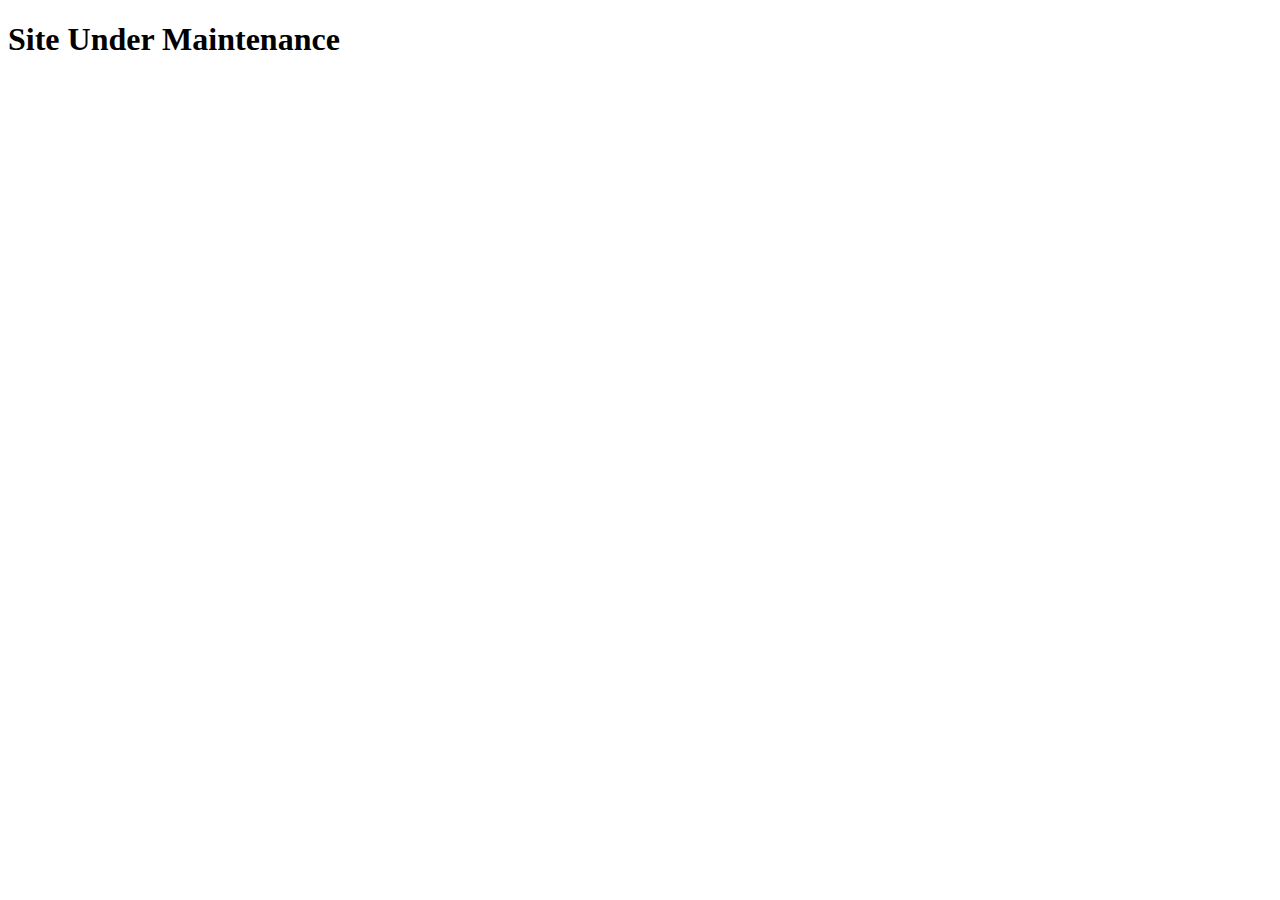
==== index.html @ 028ca95f "added index" ====
<!DOCTYPE html>
<html lang="en">

<head>
    <meta charset="utf-8">
    <meta name="viewport" content="width=device-width, initial-scale=1">
    <meta name="description" content="About DEI">
    <meta name="keywords" content="diversity, equity, inclusion, dei, work">

    <title>Home</title>
    <!-- <link rel="icon" type="image/x-icon" href="./images/favicon.png">

    <link rel="stylesheet" type="text/css" href="./css/theme.css">
    <link rel="stylesheet" type="text/css" href="./css/index.css"> -->

    <script src="./script/nav.js"></script>

</head>

<body>
    <h1>Site Under Maintenance</h1>
</body>
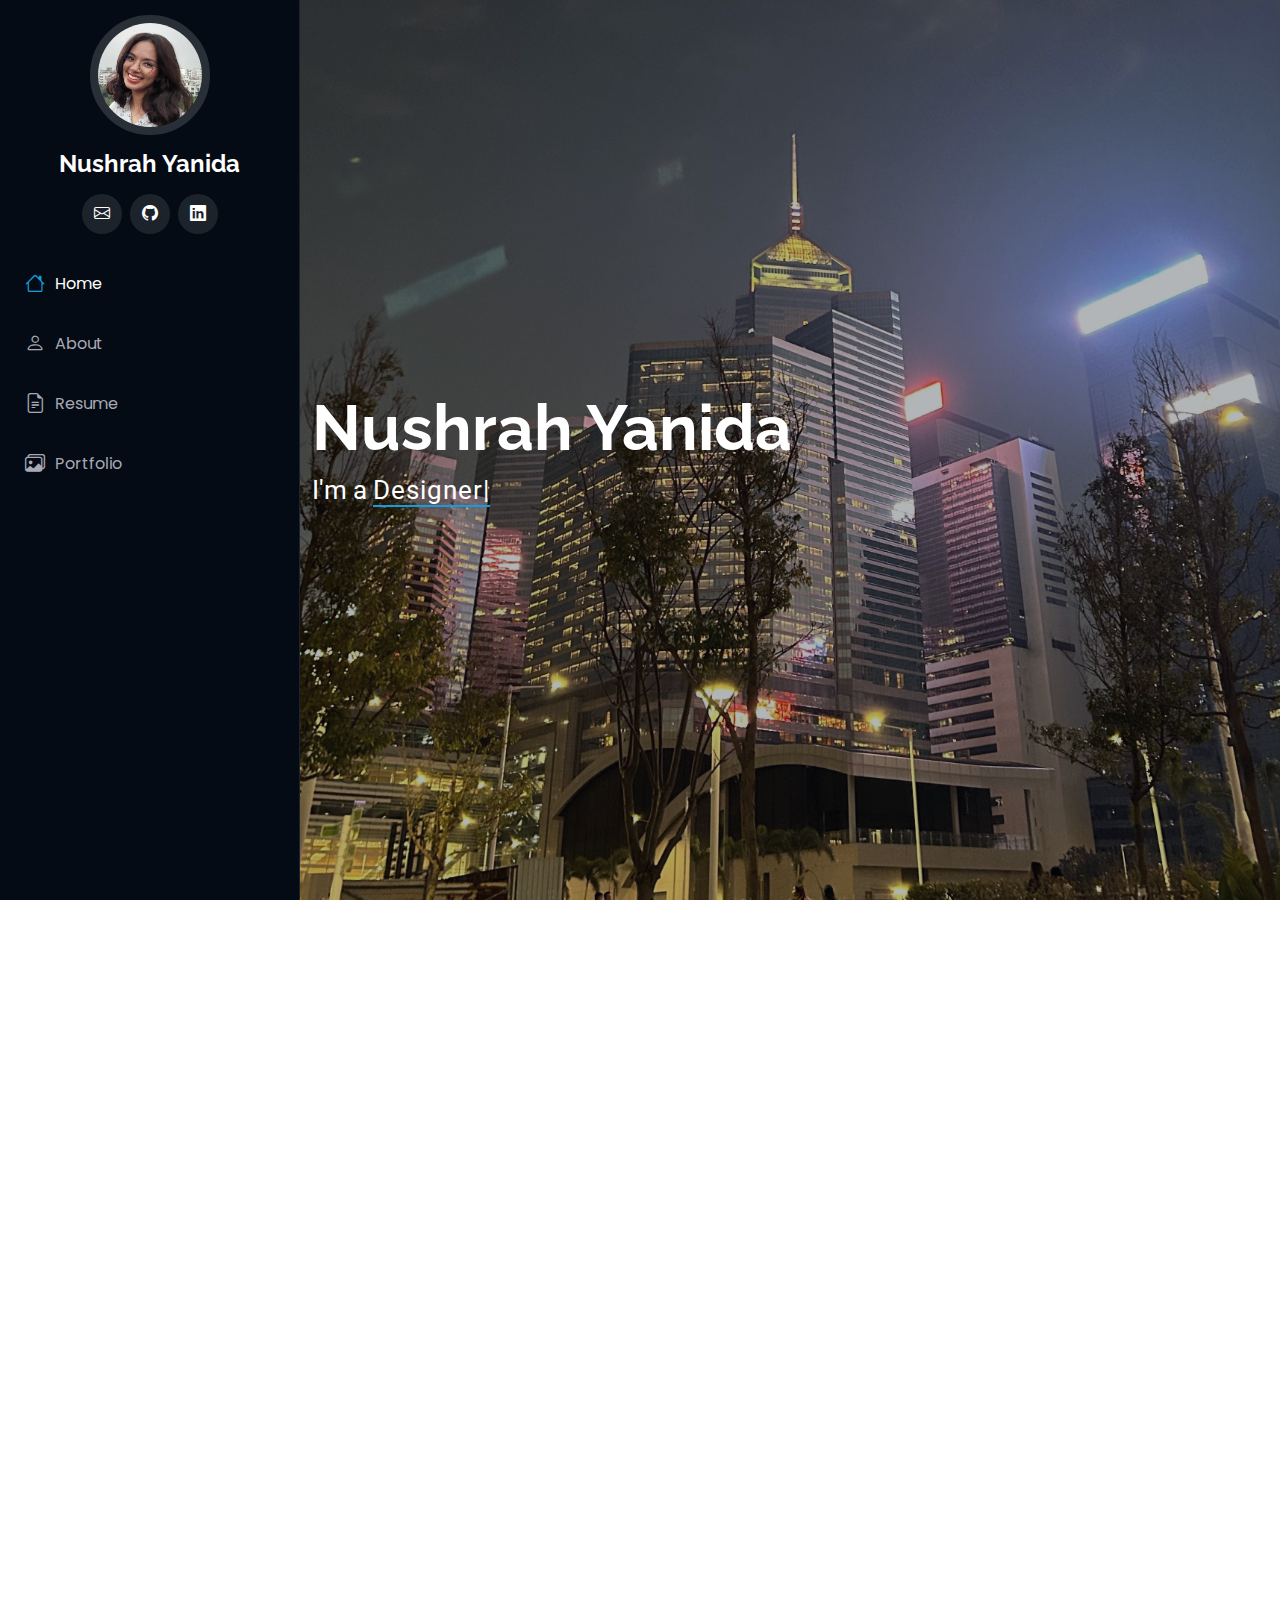
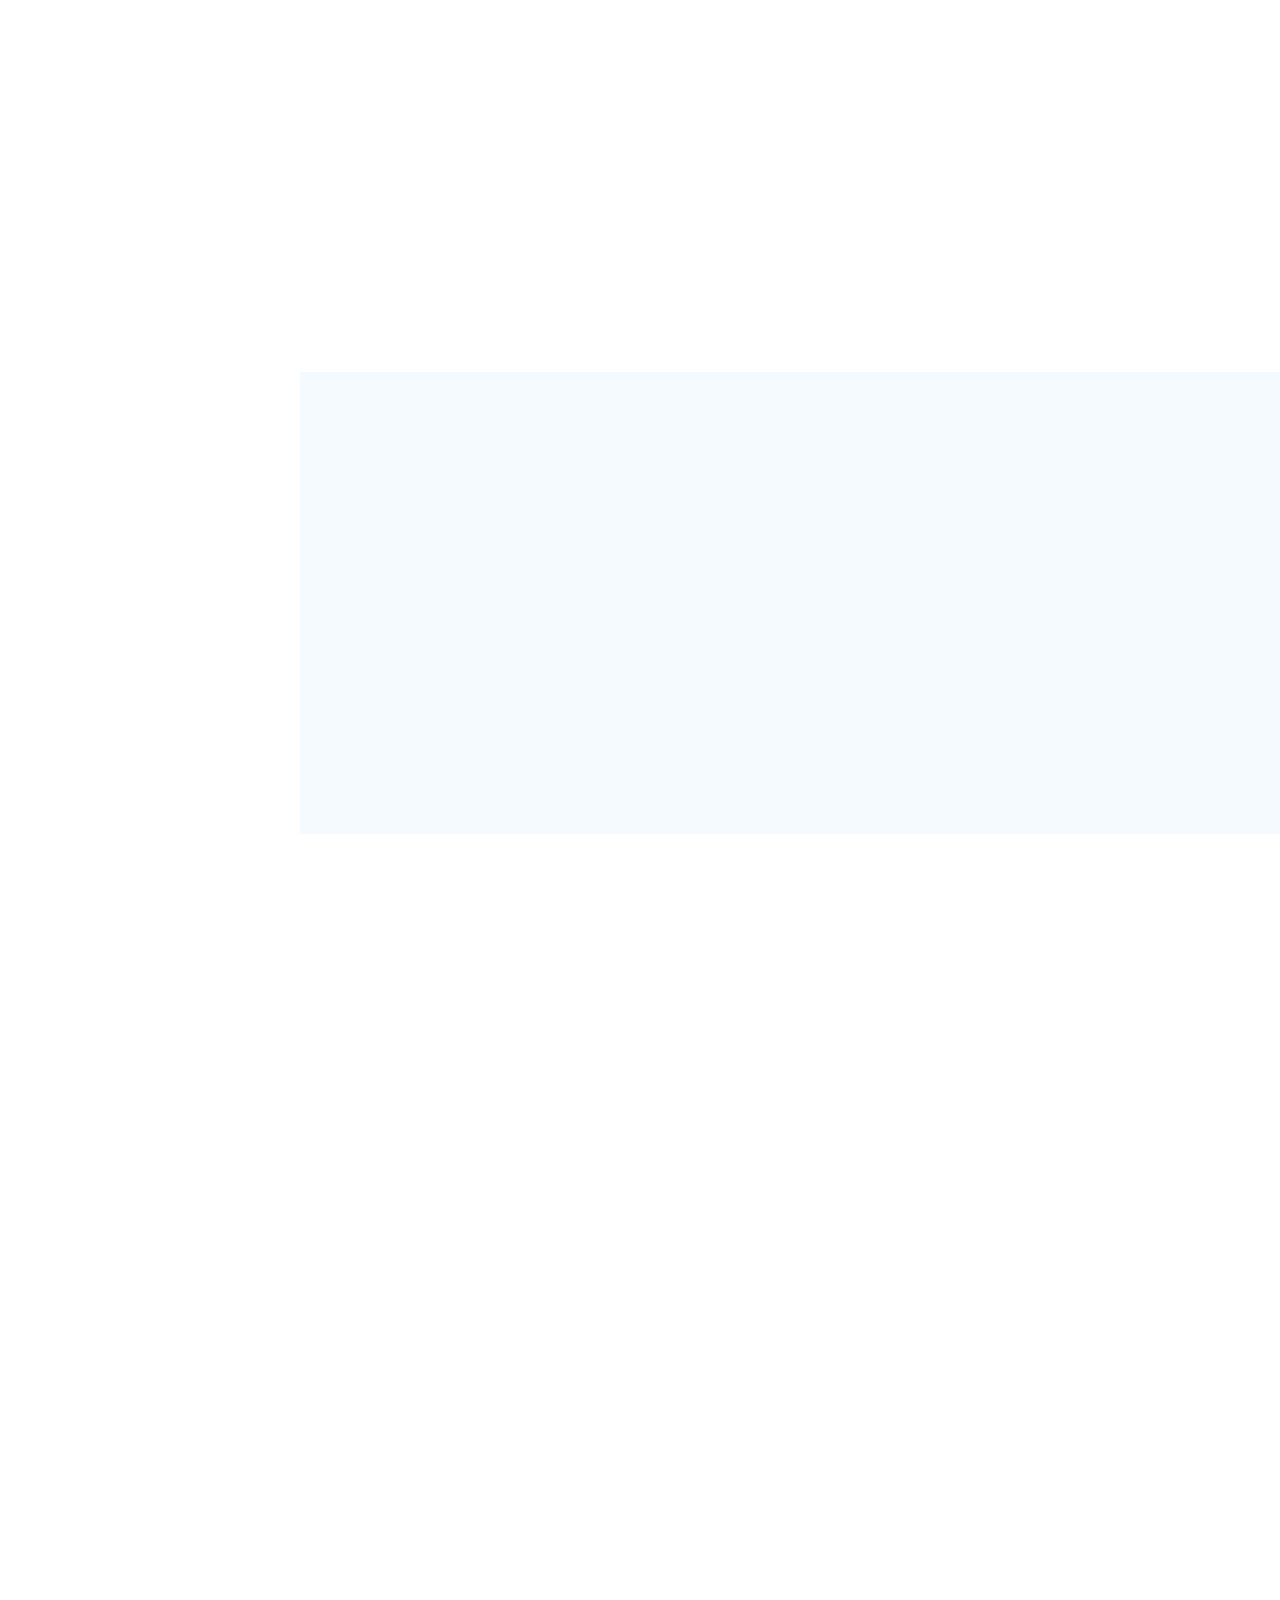
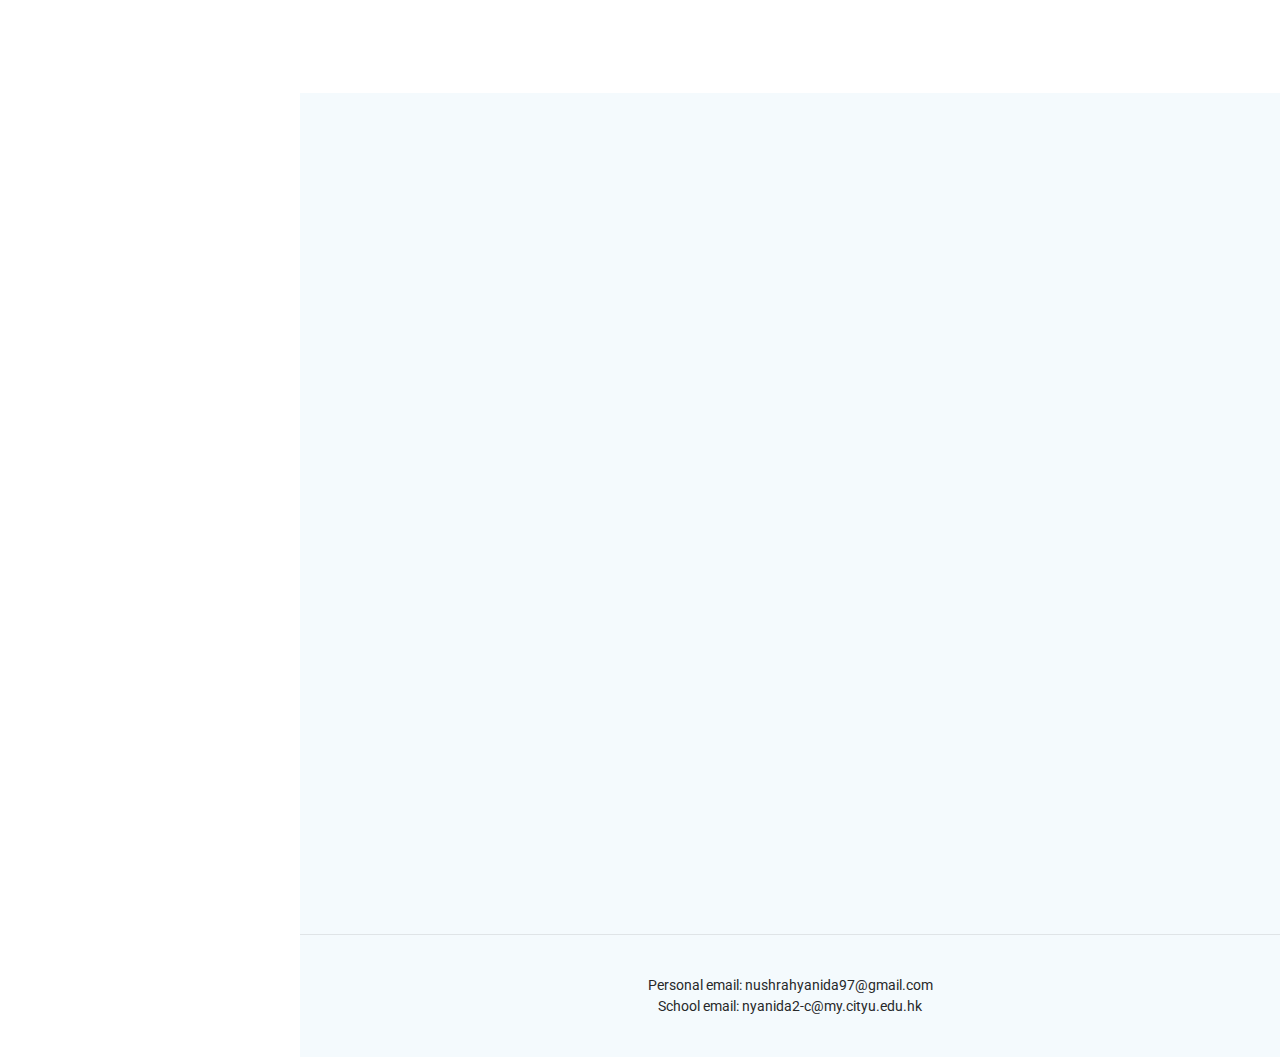
==== commit 8b5a9f11: "Added everything" ====
--- a/index.html
+++ b/index.html
@@ -3,20 +3,648 @@
 
 <head>
     <meta charset="utf-8">
-    <meta name="viewport" content="width=device-width, initial-scale=1">
-    <meta name="description" content="About DEI">
-    <meta name="keywords" content="diversity, equity, inclusion, dei, work">
-
+    <meta content="width=device-width, initial-scale=1.0" name="viewport">
     <title>Home</title>
-    <!-- <link rel="icon" type="image/x-icon" href="./images/favicon.png">
-
-    <link rel="stylesheet" type="text/css" href="./css/theme.css">
-    <link rel="stylesheet" type="text/css" href="./css/index.css"> -->
-
-    <script src="./script/nav.js"></script>
+    <meta content="" name="description">
+    <meta content="" name="keywords">
+
+    <!-- Favicons -->
+    <link rel="icon" type="image/x-icon" href="./assets/img/favicon.png">
+    <link href="assets/img/apple-touch-icon.png" rel="apple-touch-icon">
+
+    <!-- Fonts -->
+    <link href="https://fonts.googleapis.com" rel="preconnect">
+    <link href="https://fonts.gstatic.com" rel="preconnect" crossorigin>
+    <link
+        href="https://fonts.googleapis.com/css2?family=Roboto:ital,wght@0,100;0,300;0,400;0,500;0,700;0,900;1,100;1,300;1,400;1,500;1,700;1,900&family=Poppins:ital,wght@0,100;0,200;0,300;0,400;0,500;0,600;0,700;0,800;0,900;1,100;1,200;1,300;1,400;1,500;1,600;1,700;1,800;1,900&family=Raleway:ital,wght@0,100;0,200;0,300;0,400;0,500;0,600;0,700;0,800;0,900;1,100;1,200;1,300;1,400;1,500;1,600;1,700;1,800;1,900&display=swap"
+        rel="stylesheet">
+
+    <!-- Vendor CSS Files -->
+    <link href="assets/vendor/bootstrap/css/bootstrap.min.css" rel="stylesheet">
+    <link href="assets/vendor/bootstrap-icons/bootstrap-icons.css" rel="stylesheet">
+    <link href="assets/vendor/aos/aos.css" rel="stylesheet">
+    <link href="assets/vendor/glightbox/css/glightbox.min.css" rel="stylesheet">
+    <link href="assets/vendor/swiper/swiper-bundle.min.css" rel="stylesheet">
+
+    <!-- Main CSS File -->
+    <link href="assets/css/main.css" rel="stylesheet">
 
 </head>
 
-<body>
-    <h1>Site Under Maintenance</h1>
-</body>+<body class="index-page">
+
+    <header id="header" class="header dark-background d-flex flex-column">
+        <i class="header-toggle d-xl-none bi bi-list"></i>
+
+        <div class="profile-img">
+            <img src="./assets/img/92208761.jpeg" alt="" class="img-fluid rounded-circle">
+        </div>
+
+        <a href="index.html" class="logo d-flex align-items-center justify-content-center">
+            <!-- Uncomment the line below if you also wish to use an image logo -->
+            <!-- <img src="assets/img/logo.png" alt=""> -->
+            <h1 class="sitename">Nushrah Yanida</h1>
+        </a>
+
+        <div class="social-links text-center">
+            <a href="mailto:nushrahyanida97@gmail.com" class="email"><i class="bi bi-envelope"></i></a>
+            <a href="https://github.com/Nushrah" target="_blank" class="google-github"><i class="bi bi-github"></i></a>
+            <a href="https://www.linkedin.com/in/nushrah/" target="_blank" class="linkedin"><i class="bi bi-linkedin"></i></a>
+        </div>
+
+        <nav id="navmenu" class="navmenu">
+            <ul>
+                <li><a href="#hero" class="active"><i class="bi bi-house navicon"></i>Home</a></li>
+                <li><a href="#about"><i class="bi bi-person navicon"></i> About</a></li>
+                <li><a href="#resume"><i class="bi bi-file-earmark-text navicon"></i> Resume</a></li>
+                <li><a href="#portfolio"><i class="bi bi-images navicon"></i> Portfolio</a></li>
+            </ul>
+        </nav>
+
+    </header>
+
+    <main class="main">
+
+        <!-- Hero Section -->
+        <section id="hero" class="hero section dark-background">
+
+            <img src="assets/img/hero-bg.jpg" alt="" data-aos="fade-in" class="">
+
+            <div class="container" data-aos="fade-up" data-aos-delay="100">
+                <h2>Nushrah Yanida</h2>
+                <p>I'm a <span class="typed"
+                        data-typed-items="Designer, Programmer, Developer, Problem-solver">Designer</span><span
+                        class="typed-cursor typed-cursor--blink" aria-hidden="true"></span><span
+                        class="typed-cursor typed-cursor--blink" aria-hidden="true"></span></p>
+            </div>
+
+        </section><!-- /Hero Section -->
+
+        <!-- About Section -->
+        <section id="about" class="about section">
+
+            <!-- Section Title -->
+            <div class="container section-title" data-aos="fade-up">
+                <h2>About</h2>
+                <h3>Hi! Welcome to my website</h3>
+            </div><!-- End Section Title -->
+
+            <div class="container" data-aos="fade-up" data-aos-delay="100">
+
+                <div class="row gy-4 justify-content-center">
+                    <div class="col-lg-4">
+                        <img src="./assets/img/92208761.jpeg" class="img-fluid" alt="">
+                    </div>
+                    <div class="col-lg-8 content">
+                        <h2>UI/UX Designer | Full-stack Developer | Data Analyst</h2>
+                        <p class="fst-italic py-3">
+                            I’m a passionate Computer Science student who thrives on turning complex challenges into
+                            transformative, user-centric solutions.
+                            From boosting <strong>organizational efficiency</strong> by up to <strong>90%</strong> with
+                            my <strong>React and TypeScript</strong>
+                            expertise to enhancing workplace accessibility and security through thoughtful design and
+                            secure <strong>APIs</strong>,
+                            I continually seek new ways to deliver measurable impact. With hands-on experience in
+                            diverse
+                            projects—from interactive <strong>data analyses</strong> to <strong>mobile-responsive web
+                                applications</strong>—
+                            I’m eager to contribute my innovation, collaboration, and technical flair to a team striving
+                            for the same.
+                        </p>
+                        <div class="row">
+                            <div class="col-lg-6">
+                                <ul>
+                                    <li><i class="bi bi-chevron-right"></i> <strong>University:</strong> <span>City
+                                            University of Hong Kong</span></li>
+                                    <li><i class="bi bi-chevron-right"></i> <strong>Degree:</strong>
+                                        <span>Bachelors</span></li>
+                                    <li><i class="bi bi-chevron-right"></i> <strong>Major:</strong> <span>Computer
+                                            Science</span></li>
+                                    <li><i class="bi bi-chevron-right"></i> <strong>Based in:</strong> <span>Hong Kong
+                                            SAR</span></li>
+
+                                </ul>
+                            </div>
+                            <!-- <div class="col-lg-6">
+                <ul>
+                  <li><i class="bi bi-chevron-right"></i> <strong>Age:</strong> <span>30</span></li>
+                  <li><i class="bi bi-chevron-right"></i> <strong>City:</strong> <span>New York, USA</span></li>
+                  <li><i class="bi bi-chevron-right"></i> <strong>Email:</strong> <span>email@example.com</span></li>
+                  <li><i class="bi bi-chevron-right"></i> <strong>Freelance:</strong> <span>Available</span></li>
+                </ul>
+              </div> -->
+                        </div>
+                        <!-- <p class="py-3">
+              Officiis eligendi itaque labore et dolorum mollitia officiis optio vero. Quisquam sunt adipisci omnis et ut. Nulla accusantium dolor incidunt officia tempore. Et eius omnis.
+              Cupiditate ut dicta maxime officiis quidem quia. Sed et consectetur qui quia repellendus itaque neque.
+            </p> -->
+                    </div>
+                </div>
+
+            </div>
+
+        </section><!-- /About Section -->
+
+        <!-- Stats Section -->
+        <section id="stats" class="stats section">
+
+            <div class="container" data-aos="fade-up" data-aos-delay="100">
+
+                <div class="row gy-4">
+
+                    <div class="col-lg-3 col-md-6">
+                        <div class="stats-item">
+                            <i class="bi bi-emoji-smile"></i>
+                            <span data-purecounter-start="0" data-purecounter-end="4" data-purecounter-duration="1"
+                                class="purecounter"></span>
+                            <p><strong>Companies</strong> <span>worked at</span></p>
+                        </div>
+                    </div><!-- End Stats Item -->
+
+                    <div class="col-lg-3 col-md-6">
+                        <div class="stats-item">
+                            <i class="bi bi-journal-richtext"></i>
+                            <span data-purecounter-start="0" data-purecounter-end="5" data-purecounter-duration="1"
+                                class="purecounter"></span>
+                            <p><strong>Company Projects</strong> <span>handled</span></p>
+                        </div>
+                    </div><!-- End Stats Item -->
+
+                    <div class="col-lg-3 col-md-6">
+                        <div class="stats-item">
+                            <i class="bi bi-headset"></i>
+                            <span data-purecounter-start="0" data-purecounter-end="20000" data-purecounter-duration="1"
+                                class="purecounter"></span>
+                            <p><strong>Lines of code</strong> <span>at most recent internship</span></p>
+                        </div>
+                    </div><!-- End Stats Item -->
+
+                    <div class="col-lg-3 col-md-6">
+                        <div class="stats-item">
+                            <i class="bi bi-people"></i>
+                            <span data-purecounter-start="0" data-purecounter-end="2" data-purecounter-duration="1"
+                                class="purecounter"></span>
+                            <p><strong>Projects</strong> <span>handled in most recent internship</span></p>
+                        </div>
+                    </div><!-- End Stats Item -->
+
+                </div>
+
+            </div>
+
+        </section><!-- /Stats Section -->
+
+        <!-- Skills Section -->
+        <section id="skills" class="skills section light-background">
+
+            <!-- Section Title -->
+            <div class="container section-title" data-aos="fade-up">
+                <h2>Skills</h2>
+                <p>Gained through genuine interest and on the job.</p>
+            </div><!-- End Section Title -->
+
+            <div class="container" data-aos="fade-up" data-aos-delay="100">
+
+                <div class="row skills-content skills-animation">
+
+                    <div class="col-lg-6">
+
+                        <div class="progress">
+                            <span class="skill"><span>HTML/CSS, Bootstrap</span> <i class="val">100%</i></span>
+                            <div class="progress-bar-wrap">
+                                <div class="progress-bar" role="progressbar" aria-valuenow="100" aria-valuemin="0"
+                                    aria-valuemax="100"></div>
+                            </div>
+                        </div><!-- End Skills Item -->
+
+                        <div class="progress">
+                            <span class="skill"><span>Vanilla JavaScript, React, TypeScript, Node.js</span> <i
+                                    class="val">75%</i></span>
+                            <div class="progress-bar-wrap">
+                                <div class="progress-bar" role="progressbar" aria-valuenow="75" aria-valuemin="0"
+                                    aria-valuemax="100"></div>
+                            </div>
+                        </div><!-- End Skills Item -->
+
+                        <div class="progress">
+                            <span class="skill"><span>Python, Flask</span> <i class="val">80%</i></span>
+                            <div class="progress-bar-wrap">
+                                <div class="progress-bar" role="progressbar" aria-valuenow="80" aria-valuemin="0"
+                                    aria-valuemax="100"></div>
+                            </div>
+                        </div><!-- End Skills Item -->
+
+                    </div>
+
+                    <div class="col-lg-6">
+
+                        <div class="progress">
+                            <span class="skill"><span>Java</span> <i class="val">100%</i></span>
+                            <div class="progress-bar-wrap">
+                                <div class="progress-bar" role="progressbar" aria-valuenow="100" aria-valuemin="0"
+                                    aria-valuemax="100"></div>
+                            </div>
+                        </div><!-- End Skills Item -->
+
+                        <div class="progress">
+                            <span class="skill"><span>C/C++</span> <i class="val">100%</i></span>
+                            <div class="progress-bar-wrap">
+                                <div class="progress-bar" role="progressbar" aria-valuenow="100" aria-valuemin="0"
+                                    aria-valuemax="100"></div>
+                            </div>
+                        </div><!-- End Skills Item -->
+
+                        <div class="progress">
+                            <span class="skill"><span>MongoDB, SQL, Oracle</span> <i class="val">75%</i></span>
+                            <div class="progress-bar-wrap">
+                                <div class="progress-bar" role="progressbar" aria-valuenow="75" aria-valuemin="0"
+                                    aria-valuemax="100"></div>
+                            </div>
+                        </div><!-- End Skills Item -->
+
+                    </div>
+
+                </div>
+
+            </div>
+
+        </section><!-- /Skills Section -->
+
+        <!-- Resume Section -->
+        <section id="resume" class="resume section">
+
+            <!-- Section Title -->
+            <div class="container section-title" data-aos="fade-up">
+                <h2>Resume</h2>
+                <p>Download a pdf version <a href="./assets/files/Nushrah Yanida_Resume.pdf" target="_blank">here</a>.
+                </p>
+            </div><!-- End Section Title -->
+
+            <div class="container">
+
+                <div class="row">
+
+                    <div class="col-lg-6" data-aos="fade-up" data-aos-delay="100">
+                        <h3 class="resume-title">Education</h3>
+
+                        <div class="resume-item pb-0">
+                            <h4>Bachelor of Science in Computer Science</h4>
+                            <h5>2023 - 2027</h5>
+                            <p><em>City University of Hong Kong, Hong Kong SAR</em></p>
+                            <br>
+                            <h6>Activities:</h6>
+                            <ul>
+                                <li>Events Director for University's Computer Science Student Chapter: <em>Jan 2025 - Present</em></li>
+                                <li>Student Helper for University's Athletic Meet: <em>Oct 2024</em></li>
+                                <li>Booth Operator for University's Orientation Week: <em>Aug 2024</em></li>
+                            </ul>
+                        </div><!-- Edn Resume Item -->
+
+                        
+
+                    </div>
+
+                    <div class="col-lg-6" data-aos="fade-up" data-aos-delay="200">
+                        <h3 class="resume-title">Professional Experience</h3>
+                        <div class="resume-item">
+                            <h4>Technical Assistant</h4>
+                            <h5>2019 - Present</h5>
+                            <h5>Hong Kong SAR</h5>
+                            <p><em>Social and Behavioural Sciences Department, City University of Hong Kong</em></p>
+                            
+                            <!-- <ul>
+                                <li>Lead in the design, development, and implementation of the graphic, layout, and
+                                    production communication materials</li>
+                                <li>Delegate tasks to the 7 members of the design team and provide counsel on all
+                                    aspects of the project. </li>
+                                <li>Supervise the assessment of all graphic materials in order to ensure quality and
+                                    accuracy of the design</li>
+                                <li>Oversee the efficient use of production project budgets ranging from $2,000 -
+                                    $25,000</li>
+                            </ul> -->
+                        </div><!-- Edn Resume Item -->
+
+                        <div class="resume-item">
+                            <h4>Full-stack Development Intern</h4>
+                            <h5>Jun 2024 – Aug 2024</h5>
+                            <h5>Hong Kong SAR</h5>
+                            <p><em>PerformVE Limited</em></p>
+                            
+                            <!-- <ul>
+                                <li>Lead in the design, development, and implementation of the graphic, layout, and
+                                    production communication materials</li>
+                                <li>Delegate tasks to the 7 members of the design team and provide counsel on all
+                                    aspects of the project. </li>
+                                <li>Supervise the assessment of all graphic materials in order to ensure quality and
+                                    accuracy of the design</li>
+                                <li>Oversee the efficient use of production project budgets ranging from $2,000 -
+                                    $25,000</li>
+                            </ul> -->
+                        </div><!-- Edn Resume Item -->
+                        
+
+                        <div class="resume-item">
+                            <h4>Information Technology Intern</h4>
+                            <h5>Apr 2023 – Jun 2023</h5>
+                            <h5>Dhaka, Bangladesh</h5>
+                            <p><em>Siemens Healthineers</em></p>
+                            
+                            <!-- <ul>
+                                <li>Lead in the design, development, and implementation of the graphic, layout, and
+                                    production communication materials</li>
+                                <li>Delegate tasks to the 7 members of the design team and provide counsel on all
+                                    aspects of the project. </li>
+                                <li>Supervise the assessment of all graphic materials in order to ensure quality and
+                                    accuracy of the design</li>
+                                <li>Oversee the efficient use of production project budgets ranging from $2,000 -
+                                    $25,000</li>
+                            </ul> -->
+                        </div><!-- Edn Resume Item -->
+
+                        <div class="resume-item">
+                            <h4>Data Analysis Intern</h4>
+                            <h5>Aug 2022 – Oct 2022</h5>
+                            <h5>Dhaka, Bangladesh</h5>
+                            <p><em>icddr,b</em></p>
+                            
+                            <!-- <ul>
+                                <li>Lead in the design, development, and implementation of the graphic, layout, and
+                                    production communication materials</li>
+                                <li>Delegate tasks to the 7 members of the design team and provide counsel on all
+                                    aspects of the project. </li>
+                                <li>Supervise the assessment of all graphic materials in order to ensure quality and
+                                    accuracy of the design</li>
+                                <li>Oversee the efficient use of production project budgets ranging from $2,000 -
+                                    $25,000</li>
+                            </ul> -->
+                        </div><!-- Edn Resume Item -->
+
+                    </div>
+
+                </div>
+
+            </div>
+
+        </section><!-- /Resume Section -->
+
+        <!-- Portfolio Section -->
+        <section id="portfolio" class="portfolio section light-background">
+
+            <!-- Section Title -->
+            <div class="container section-title" data-aos="fade-up">
+                <h2>Portfolio</h2>
+                <p>Projects made in my spare time.</p>
+            </div><!-- End Section Title -->
+
+            <div class="container">
+
+                <div class="isotope-layout" data-default-filter="*" data-layout="masonry" data-sort="original-order">
+
+                    <!-- <ul class="portfolio-filters isotope-filters" data-aos="fade-up" data-aos-delay="100">
+                        <li data-filter="*" class="filter-active">All</li>
+                        <li data-filter=".filter-app">App</li>
+                        <li data-filter=".filter-product">Product</li>
+                        <li data-filter=".filter-branding">Branding</li>
+                        <li data-filter=".filter-books">Books</li>
+                    </ul> -->
+
+                    <div class="row gy-4 isotope-container" data-aos="fade-up" data-aos-delay="200">
+
+                        <div class="col-lg-4 col-md-6 portfolio-item isotope-item filter-app">
+                            <div class="portfolio-content h-100">
+                                <img src="./assets/img/portfolio/fileproc.jpeg" class="img-fluid" alt="">
+                                <div class="portfolio-info">
+                                    <h4>Java | Python (Flask) | Bootstrap | OOP & Exception Handling | Cloud Deployment (Heroku) | File-Based Command Processing</h4>
+                                    <p>Java File Processor</p>
+                                    <a href="./assets/img/portfolio/fileproc.jpeg" title="App 1"
+                                        data-gallery="portfolio-gallery-app" class="glightbox preview-link"><i
+                                            class="bi bi-zoom-in"></i></a>
+                                    <a href="file_proc.html" title="More Details" class="details-link"><i
+                                            class="bi bi-link-45deg"></i></a>
+                                </div>
+                            </div>
+                        </div>
+
+                        <div class="col-lg-4 col-md-6 portfolio-item isotope-item filter-product">
+                            <div class="portfolio-content h-100">
+                                <img src="./assets/img/portfolio/bubble_pop.png" class="img-fluid" alt="">
+                                <div class="portfolio-info">
+                                    <h4>Python | OpenCV</h4>
+                                    <p>Bubble Pop Game</p>
+                                    <a href="./assets/img/portfolio/bubble_pop.png" title="Product 1"
+                                        data-gallery="portfolio-gallery-product" class="glightbox preview-link"><i
+                                            class="bi bi-zoom-in"></i></a>
+                                    <a href="bubble_pop.html" title="More Details" class="details-link"><i
+                                            class="bi bi-link-45deg"></i></a>
+                                </div>
+                            </div>
+                        </div>
+
+                        <div class="col-lg-4 col-md-6 portfolio-item isotope-item filter-branding">
+                            <div class="portfolio-content h-100">
+                                <img src="./assets/img/portfolio/dei.jpeg" class="img-fluid" alt="">
+                                <div class="portfolio-info">
+                                    <h4>HTML | CSS | Bootstrap | JavaScript</h4>
+                                    <p>DEI Website</p>
+                                    <a href="./assets/img/portfolio/dei.jpeg" title="Branding 1"
+                                        data-gallery="portfolio-gallery-branding" class="glightbox preview-link"><i
+                                            class="bi bi-zoom-in"></i></a>
+                                    <a href="dei_webs.html" title="More Details" class="details-link"><i
+                                            class="bi bi-link-45deg"></i></a>
+                                </div>
+                            </div>
+                        </div>
+
+                        <div class="col-lg-4 col-md-6 portfolio-item isotope-item filter-books">
+                            <div class="portfolio-content h-100">
+                                <img src="./assets/img/portfolio/cpluspluslib.png" class="img-fluid" alt="">
+                                <div class="portfolio-info">
+                                    <h4>C++</h4>
+                                    <p>Library Managaement System</p>
+                                    <a href="./assets/img/portfolio/cpluspluslib.png" title="Branding 1"
+                                        data-gallery="portfolio-gallery-book" class="glightbox preview-link"><i
+                                            class="bi bi-zoom-in"></i></a>
+                                    <a href="lib_manage.html" title="More Details" class="details-link"><i
+                                            class="bi bi-link-45deg"></i></a>
+                                </div>
+                            </div>
+                        </div>
+
+                        <!-- <div class="col-lg-4 col-md-6 portfolio-item isotope-item filter-app">
+                            <div class="portfolio-content h-100">
+                                <img src="assets/img/portfolio/app-2.jpg" class="img-fluid" alt="">
+                                <div class="portfolio-info">
+                                    <h4>App 2</h4>
+                                    <p>Lorem ipsum, dolor sit amet consectetur</p>
+                                    <a href="assets/img/portfolio/app-2.jpg" title="App 2"
+                                        data-gallery="portfolio-gallery-app" class="glightbox preview-link"><i
+                                            class="bi bi-zoom-in"></i></a>
+                                    <a href="portfolio-details.html" title="More Details" class="details-link"><i
+                                            class="bi bi-link-45deg"></i></a>
+                                </div>
+                            </div>
+                        </div>
+
+                        <div class="col-lg-4 col-md-6 portfolio-item isotope-item filter-product">
+                            <div class="portfolio-content h-100">
+                                <img src="assets/img/portfolio/product-2.jpg" class="img-fluid" alt="">
+                                <div class="portfolio-info">
+                                    <h4>Product 2</h4>
+                                    <p>Lorem ipsum, dolor sit amet consectetur</p>
+                                    <a href="assets/img/portfolio/product-2.jpg" title="Product 2"
+                                        data-gallery="portfolio-gallery-product" class="glightbox preview-link"><i
+                                            class="bi bi-zoom-in"></i></a>
+                                    <a href="portfolio-details.html" title="More Details" class="details-link"><i
+                                            class="bi bi-link-45deg"></i></a>
+                                </div>
+                            </div>
+                        </div>
+
+                        <div class="col-lg-4 col-md-6 portfolio-item isotope-item filter-branding">
+                            <div class="portfolio-content h-100">
+                                <img src="assets/img/portfolio/branding-2.jpg" class="img-fluid" alt="">
+                                <div class="portfolio-info">
+                                    <h4>Branding 2</h4>
+                                    <p>Lorem ipsum, dolor sit amet consectetur</p>
+                                    <a href="assets/img/portfolio/branding-2.jpg" title="Branding 2"
+                                        data-gallery="portfolio-gallery-branding" class="glightbox preview-link"><i
+                                            class="bi bi-zoom-in"></i></a>
+                                    <a href="portfolio-details.html" title="More Details" class="details-link"><i
+                                            class="bi bi-link-45deg"></i></a>
+                                </div>
+                            </div>
+                        </div>
+
+                        <div class="col-lg-4 col-md-6 portfolio-item isotope-item filter-books">
+                            <div class="portfolio-content h-100">
+                                <img src="assets/img/portfolio/books-2.jpg" class="img-fluid" alt="">
+                                <div class="portfolio-info">
+                                    <h4>Books 2</h4>
+                                    <p>Lorem ipsum, dolor sit amet consectetur</p>
+                                    <a href="assets/img/portfolio/books-2.jpg" title="Branding 2"
+                                        data-gallery="portfolio-gallery-book" class="glightbox preview-link"><i
+                                            class="bi bi-zoom-in"></i></a>
+                                    <a href="portfolio-details.html" title="More Details" class="details-link"><i
+                                            class="bi bi-link-45deg"></i></a>
+                                </div>
+                            </div>
+                        </div>
+
+                        <div class="col-lg-4 col-md-6 portfolio-item isotope-item filter-app">
+                            <div class="portfolio-content h-100">
+                                <img src="assets/img/portfolio/app-3.jpg" class="img-fluid" alt="">
+                                <div class="portfolio-info">
+                                    <h4>App 3</h4>
+                                    <p>Lorem ipsum, dolor sit amet consectetur</p>
+                                    <a href="assets/img/portfolio/app-3.jpg" title="App 3"
+                                        data-gallery="portfolio-gallery-app" class="glightbox preview-link"><i
+                                            class="bi bi-zoom-in"></i></a>
+                                    <a href="portfolio-details.html" title="More Details" class="details-link"><i
+                                            class="bi bi-link-45deg"></i></a>
+                                </div>
+                            </div>
+                        </div>
+
+                        <div class="col-lg-4 col-md-6 portfolio-item isotope-item filter-product">
+                            <div class="portfolio-content h-100">
+                                <img src="assets/img/portfolio/product-3.jpg" class="img-fluid" alt="">
+                                <div class="portfolio-info">
+                                    <h4>Product 3</h4>
+                                    <p>Lorem ipsum, dolor sit amet consectetur</p>
+                                    <a href="assets/img/portfolio/product-3.jpg" title="Product 3"
+                                        data-gallery="portfolio-gallery-product" class="glightbox preview-link"><i
+                                            class="bi bi-zoom-in"></i></a>
+                                    <a href="portfolio-details.html" title="More Details" class="details-link"><i
+                                            class="bi bi-link-45deg"></i></a>
+                                </div>
+                            </div>
+                        </div>
+
+                        <div class="col-lg-4 col-md-6 portfolio-item isotope-item filter-branding">
+                            <div class="portfolio-content h-100">
+                                <img src="assets/img/portfolio/branding-3.jpg" class="img-fluid" alt="">
+                                <div class="portfolio-info">
+                                    <h4>Branding 3</h4>
+                                    <p>Lorem ipsum, dolor sit amet consectetur</p>
+                                    <a href="assets/img/portfolio/branding-3.jpg" title="Branding 2"
+                                        data-gallery="portfolio-gallery-branding" class="glightbox preview-link"><i
+                                            class="bi bi-zoom-in"></i></a>
+                                    <a href="portfolio-details.html" title="More Details" class="details-link"><i
+                                            class="bi bi-link-45deg"></i></a>
+                                </div>
+                            </div>
+                        </div>
+
+                        <div class="col-lg-4 col-md-6 portfolio-item isotope-item filter-books">
+                            <div class="portfolio-content h-100">
+                                <img src="assets/img/portfolio/books-3.jpg" class="img-fluid" alt="">
+                                <div class="portfolio-info">
+                                    <h4>Books 3</h4>
+                                    <p>Lorem ipsum, dolor sit amet consectetur</p>
+                                    <a href="assets/img/portfolio/books-3.jpg" title="Branding 3"
+                                        data-gallery="portfolio-gallery-book" class="glightbox preview-link"><i
+                                            class="bi bi-zoom-in"></i></a>
+                                    <a href="portfolio-details.html" title="More Details" class="details-link"><i
+                                            class="bi bi-link-45deg"></i></a>
+                                </div>
+                            </div>
+                        </div> -->
+
+                    </div>
+
+                </div>
+
+            </div>
+
+        </section><!-- /Portfolio Section -->
+
+
+
+
+
+
+
+
+
+
+
+
+    </main>
+
+    <footer id="footer" class="footer position-relative light-background">
+
+        <div class="container">
+            <div class="copyright text-center ">
+                <p>Personal email: nushrahyanida97@gmail.com</p>
+                <p>School email: nyanida2-c@my.cityu.edu.hk</p>
+            </div>
+            
+        </div>
+
+    </footer>
+
+    <!-- Scroll Top -->
+    <a href="#" id="scroll-top" class="scroll-top d-flex align-items-center justify-content-center"><i
+            class="bi bi-arrow-up-short"></i></a>
+
+    <!-- Preloader -->
+    <div id="preloader"></div>
+
+    <!-- Vendor JS Files -->
+    <script src="assets/vendor/bootstrap/js/bootstrap.bundle.min.js"></script>
+    <script src="assets/vendor/php-email-form/validate.js"></script>
+    <script src="assets/vendor/aos/aos.js"></script>
+    <script src="assets/vendor/typed.js/typed.umd.js"></script>
+    <script src="assets/vendor/purecounter/purecounter_vanilla.js"></script>
+    <script src="assets/vendor/waypoints/noframework.waypoints.js"></script>
+    <script src="assets/vendor/glightbox/js/glightbox.min.js"></script>
+    <script src="assets/vendor/imagesloaded/imagesloaded.pkgd.min.js"></script>
+    <script src="assets/vendor/isotope-layout/isotope.pkgd.min.js"></script>
+    <script src="assets/vendor/swiper/swiper-bundle.min.js"></script>
+
+    <!-- Main JS File -->
+    <script src="assets/js/main.js"></script>
+
+</body>
+
+</html>